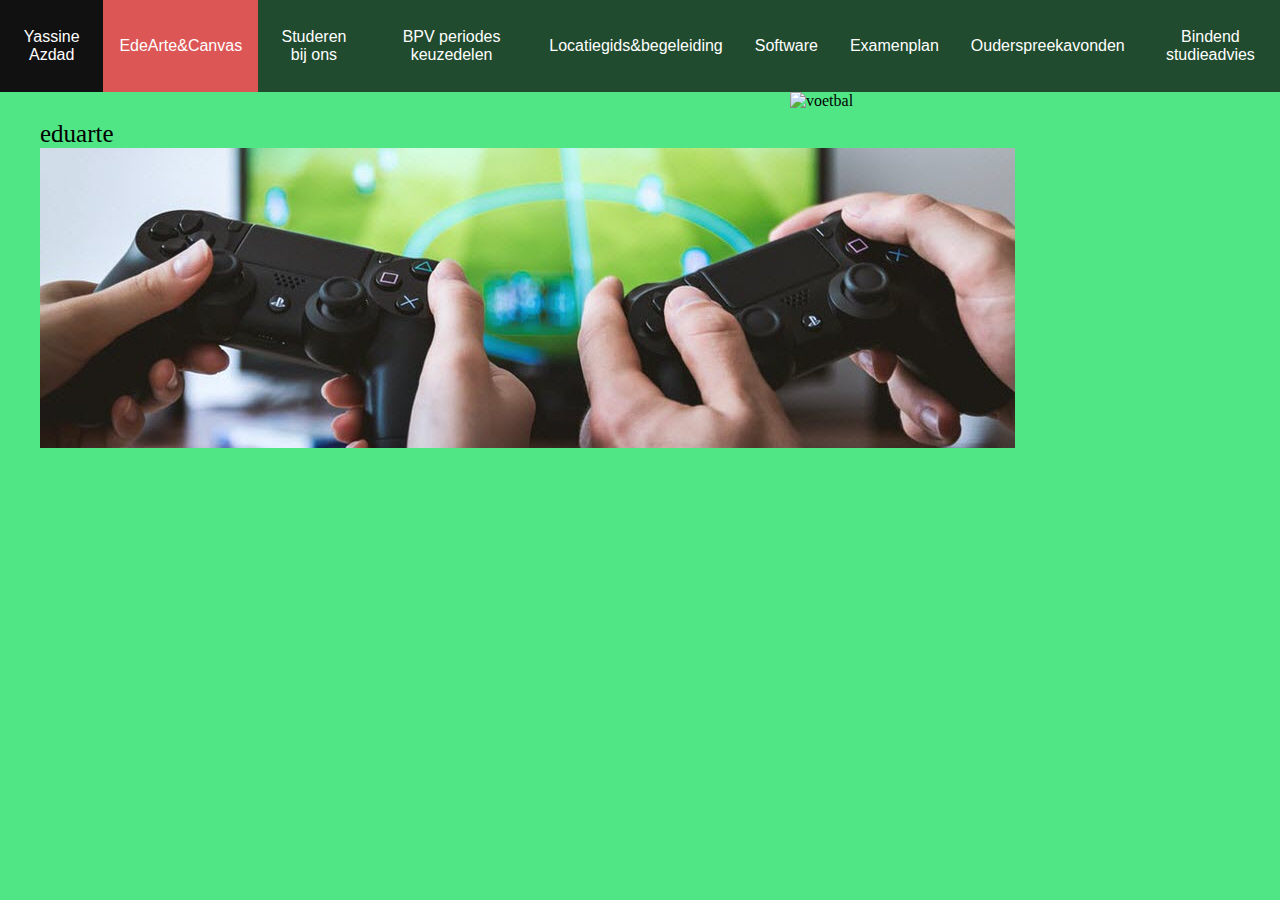
==== Eduarte.html @ 22106938 "first commit" ====
<!DOCTYPE html>
<html lang="en">
<head>
  <meta charset="UTF-8">
  <meta http-equiv="X-UA-Compatible" content="IE=edge">
  <meta name="viewport" content="width=device-width, initial-scale=1.0">
  <title>Eduarte</title>
  <link rel="stylesheet" href="css.css">
</head>
<nav id="main-nav">
  <ul>
  <li><a href="index.html">Yassine Azdad</a></li>
  <li><a class="active" href="#">EdeArte&Canvas</a></li>
  <li><a href="#">Studeren bij ons</a></li>
  <li><a href="#">BPV periodes keuzedelen</a></li>
  <li><a href="#">Locatiegids&begeleiding</a></li>
  <li><a href="#">Software</a></li>
  <li><a href="#">Examenplan</a></li>
  <li><a href="#">Ouderspreekavonden</a></li>
  <li><a href="#">Bindend studieadvies</a></li>
  </ul> 
</nav>
<ul>
<body>
  <img id="img1" src="./img/voetbal.avif" alt="voetbal">
 <p>eduarte
</p>
<img id="img2" src="./img/Gamen.jpg" alt="gamen">

  
</body>
</html>
---- css.css ----
*{
    margin: 0;
  }

  nav ul {
    list-style-type: none;
    margin: 0;
    padding: 0;
    overflow:hidden;
    background-color: #214b2f;
    display: flex;
  }
body{
  background-color: #51e685;
}

#main-nav a{
  
  color: white;
  display:block;
  height: 64px;
  font-family:'Lucida Sans', 'Lucida Sans Regular', 'Lucida Grande', 'Lucida Sans Unicode', Geneva, Verdana, sans-serif;
  display: flex;
  align-items: center;
  justify-content: center;
  text-decoration:none;
  transition: background 0.1s;
  }
  li a:hover:not(.active) {
    background-color: #111;
  }
  .active {
    background-color:rgb(220, 86, 86);
  }
nav li {
 float: left;
}

nav li a {
  display: block;
  color: white;
  text-align: center;
  padding: 14px 16px;
  text-decoration:none;
}
  
div li{
  float: right;
}

p{
  font-size: 25px;
  margin-top: 10px;
  
}
#img1{
  height: 300px;
  width: 700px;
  margin-left: 750px;
}
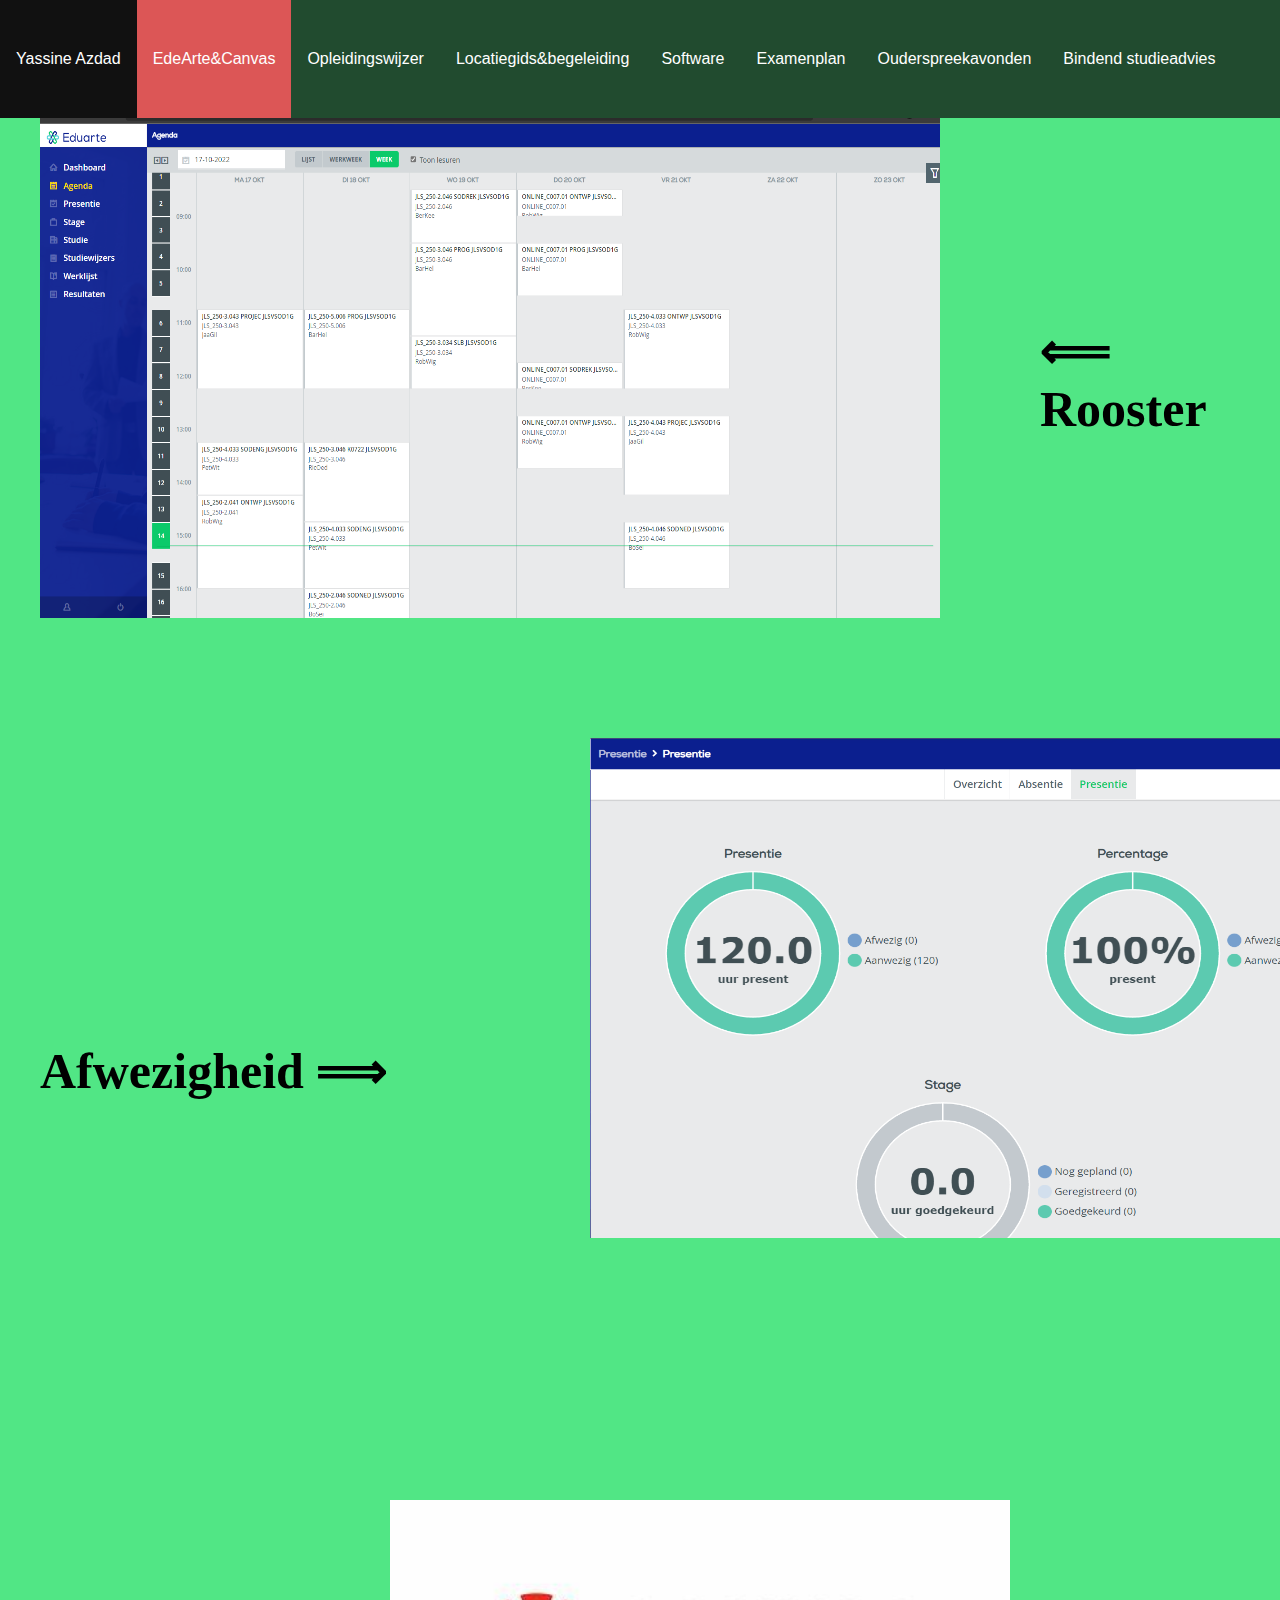
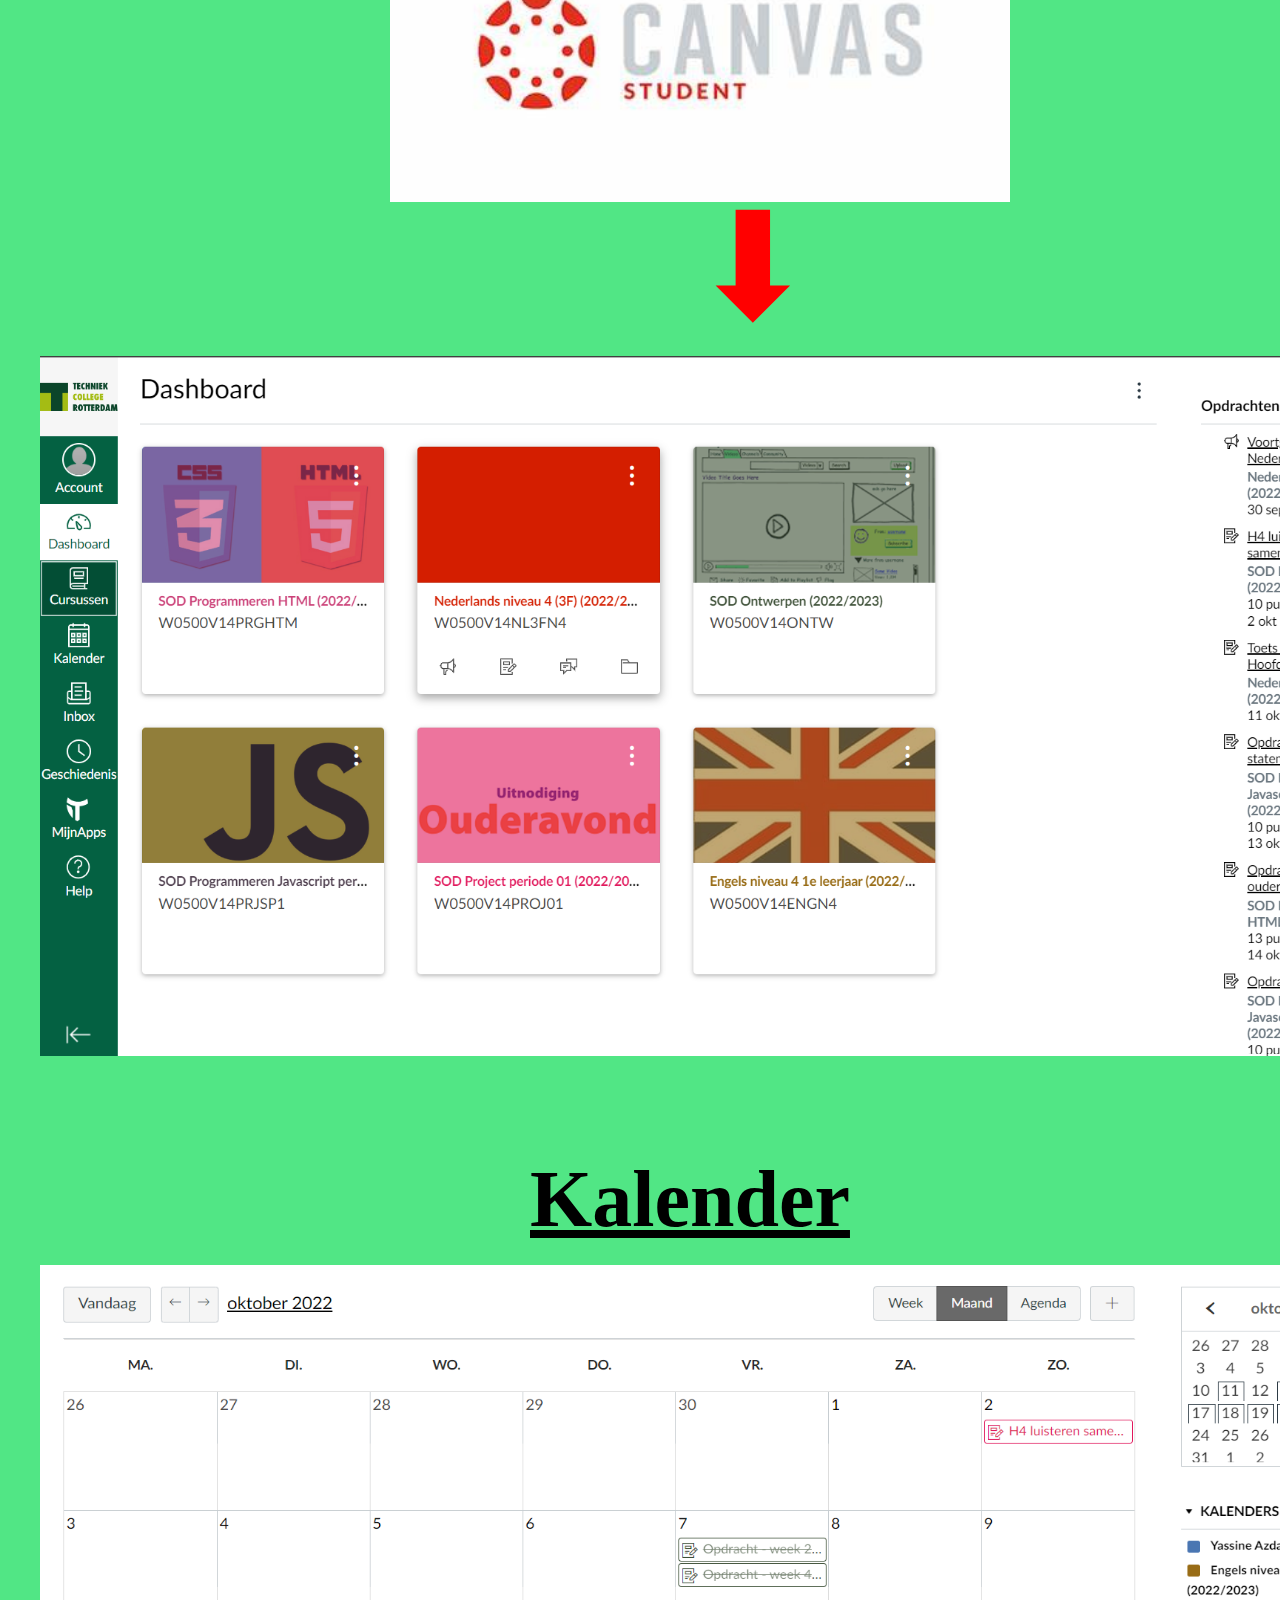
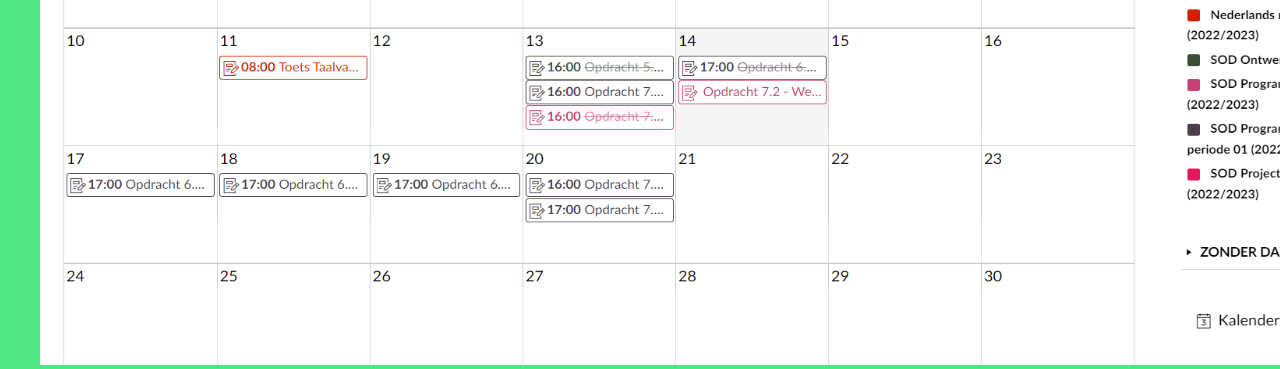
==== commit c14ec740: "project ouderavond" ====
--- a/Eduarte.html
+++ b/Eduarte.html
@@ -5,28 +5,41 @@
   <meta http-equiv="X-UA-Compatible" content="IE=edge">
   <meta name="viewport" content="width=device-width, initial-scale=1.0">
   <title>Eduarte</title>
+  <script src="script.js"></script>
+  <link rel="stylesheet" href="https://cdnjs.cloudflare.com/ajax/libs/font-awesome/4.7.0/css/font-awesome.min.css">
+  <link rel="website icon" type="png"
+   href="./img/tcr.png">
   <link rel="stylesheet" href="css.css">
 </head>
+<header>
 <nav id="main-nav">
   <ul>
   <li><a href="index.html">Yassine Azdad</a></li>
   <li><a class="active" href="#">EdeArte&Canvas</a></li>
-  <li><a href="#">Studeren bij ons</a></li>
-  <li><a href="#">BPV periodes keuzedelen</a></li>
-  <li><a href="#">Locatiegids&begeleiding</a></li>
-  <li><a href="#">Software</a></li>
+  <li><a href="opleidingswijzer.html">Opleidingswijzer</a></li>
+  <li><a href="locatie.html">Locatiegids&begeleiding</a></li>
+  <li><a href="software.html">Software</a></li>
   <li><a href="#">Examenplan</a></li>
   <li><a href="#">Ouderspreekavonden</a></li>
   <li><a href="#">Bindend studieadvies</a></li>
   </ul> 
 </nav>
+</header>
 <ul>
+
 <body>
-  <img id="img1" src="./img/voetbal.avif" alt="voetbal">
- <p>eduarte
-</p>
-<img id="img2" src="./img/Gamen.jpg" alt="gamen">
 
-  
+<img id="rooster" src="./img/rooster.png" alt="rooster"> <p class="p1">⟸ Rooster</p>
+
+<img id="afwezigheid" src="./img/afwezigheid.png" alt="afwezigheid">
+<p class="p2">Afwezigheid ⟹</p>
+
+<img id="canvaslogo" src="./img/canvas img.png" alt="canvas">
+
+<img id="canvas" src="./img/canvas.png" alt="canvas"> <p id="p3">⬇</p>
+
+<p id="p4">Kalender</p>
+<img id="kalender" src="./img/canvas.png2.png" alt="kalender">
+
 </body>
 </html>--- a/css.css
+++ b/css.css
@@ -10,25 +10,36 @@
     background-color: #214b2f;
     display: flex;
   }
+  
 body{
   background-color: #51e685;
 }
 
-#main-nav a{
-  
+header{
+position: sticky;
+top: 0px;
+}
+
+main{
+  height: 90vh;
+}
+#main-nav a{ 
+
   color: white;
   display:block;
-  height: 64px;
+  height: 10vh;
   font-family:'Lucida Sans', 'Lucida Sans Regular', 'Lucida Grande', 'Lucida Sans Unicode', Geneva, Verdana, sans-serif;
   display: flex;
   align-items: center;
   justify-content: center;
   text-decoration:none;
-  transition: background 0.1s;
+  transition: background 0.1s;  
+
   }
   li a:hover:not(.active) {
     background-color: #111;
   }
+  
   .active {
     background-color:rgb(220, 86, 86);
   }
@@ -53,8 +64,141 @@
   margin-top: 10px;
   
 }
-#img1{
+#voetbal{
   height: 300px;
   width: 700px;
   margin-left: 750px;
+  margin-top:50px;
+}
+
+
+#rooster{
+  height: 500px;
+  width: 900px;
+}
+
+#afwezigheid{
+  height: 500px;
+  width: 900px;
+  margin-left: 550px;
+  margin-top: 300px;
+  
+}
+.p1{
+  color: black;
+  font-size: 50px;
+  font-weight: bold;
+  margin-left: 1000px;
+ margin-top:-300px;
+}
+
+.p2{
+  color: black;
+  font-size: 50px;
+  font-weight: bold;
+  margin-top: -200px;
+}
+
+#canvas{
+height: 700px;
+width: 1400px;
+  margin-top: 150px;
+}
+
+#canvaslogo{
+  margin-top: 400px;
+  margin-left: 350px;
+  width: 50%;
+}
+#p3{
+  color: red;
+  font-size: 150px;
+  margin-top: -880px;
+  margin-left: 650px;
+}
+
+#kalender{
+  height: 700px;
+  width: 1400px;
+  margin-top: 20px;
+}
+
+#p4{
+  font-size: 80px;
+  font-weight: bolder;
+  margin-top: 800px;
+  margin-left: 490px;
+  text-decoration: underline;
+}
+
+#office{
+  margin-top:50px;
+}
+
+#vs{
+  margin-left: 50px;
+  margin-bottom:50px ;
+}
+
+#teams{
+  height: 350px;
+  margin-left: 50px;
+}
+
+#github{
+  margin-top: 300px;
+}
+
+#p8{
+font-size: 40px;
+font-weight: bold;
+text-align: center;
+}
+
+#p9{
+  text-align: center;
+}
+
+#jan{
+  margin-top: 50px;
+}
+
+#p10{
+font-size: 70px;
+font-weight: bold;
+color: white;
+text-align: center;
+text-decoration:underline;
+}
+
+#p11{
+  font-size: 50px;
+  font-weight: bold;
+  color: white;
+}
+
+#druten{
+  margin-left: 900px;
+  margin-top:-300px;
+}
+
+#p13{
+  margin-left: 900px;
+  font-size: 50px;
+  font-weight: bold;
+  color: white;
+}
+
+#p14{
+  margin-left: 900px;
+}
+
+#langeweg{
+  margin-top: -100px;
+}
+
+#p15{
+  font-size: 50px;
+  font-weight: bold;
+  color: white;
 }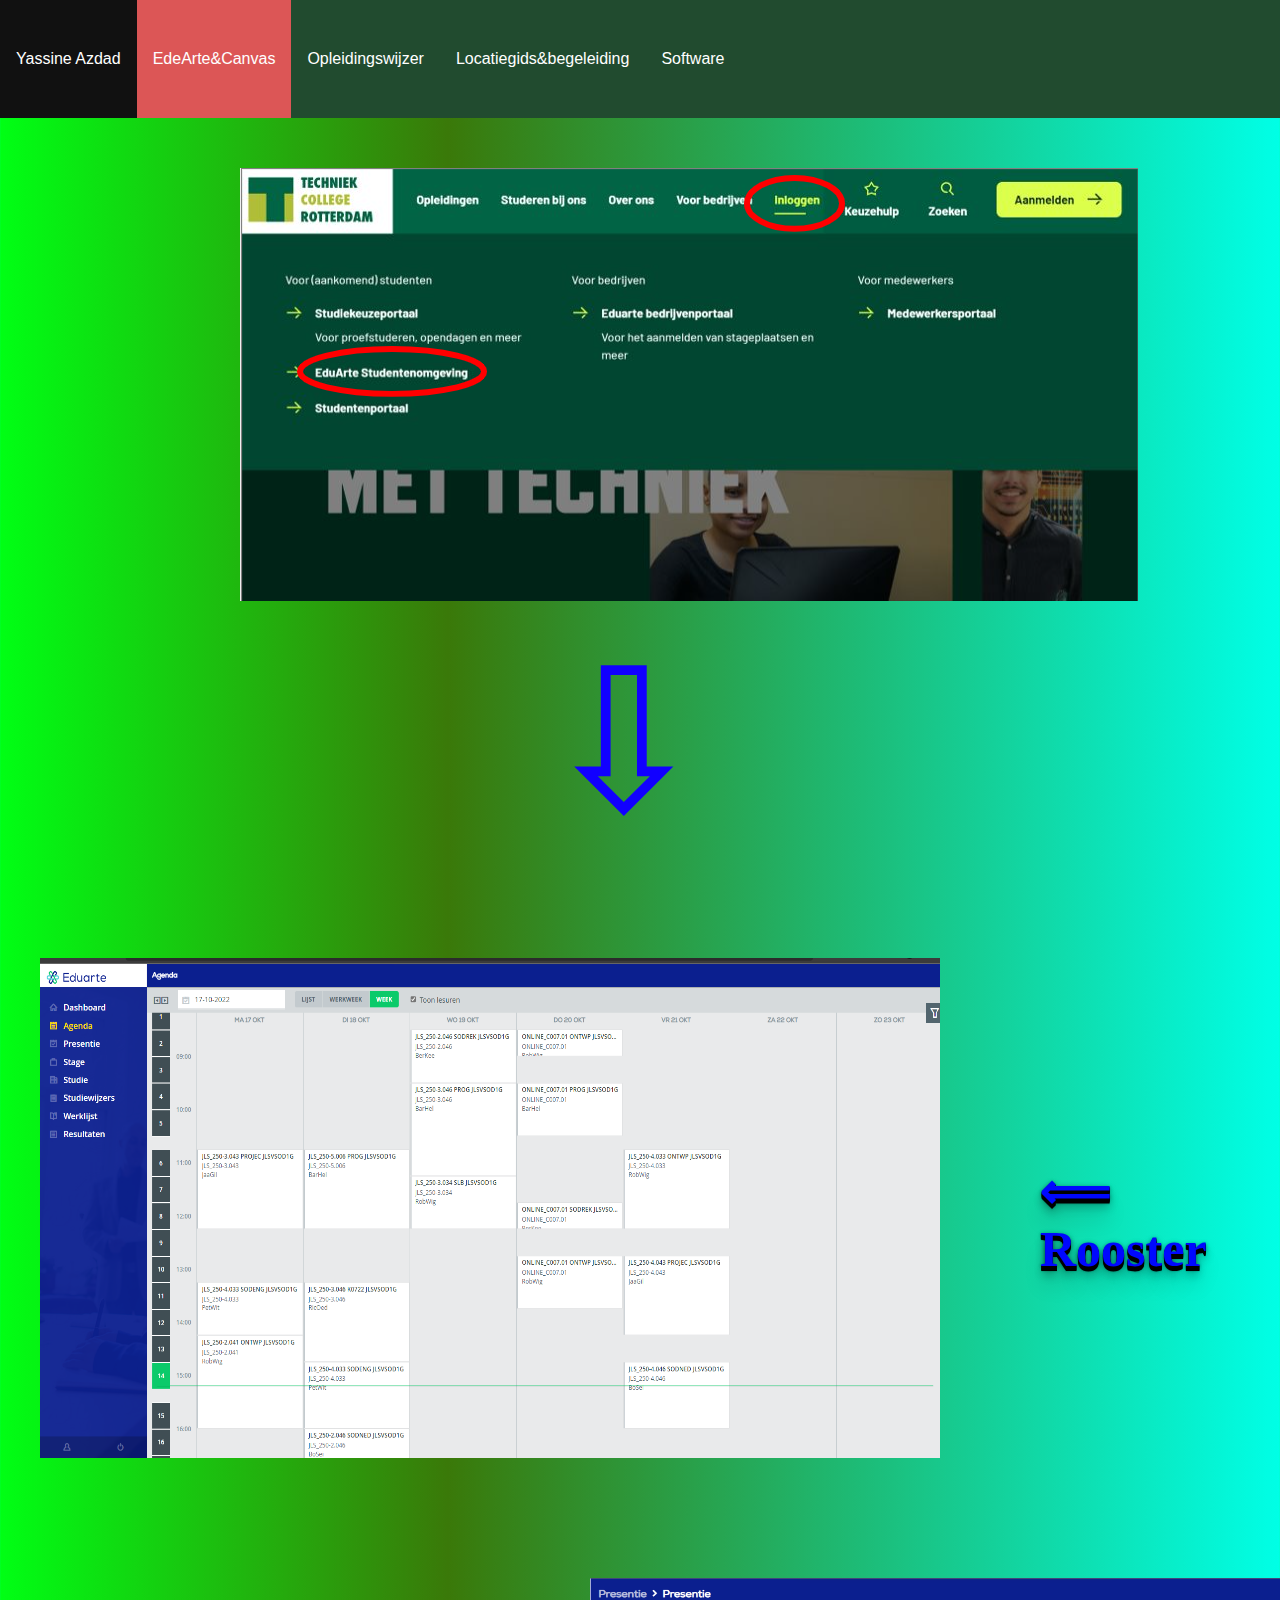
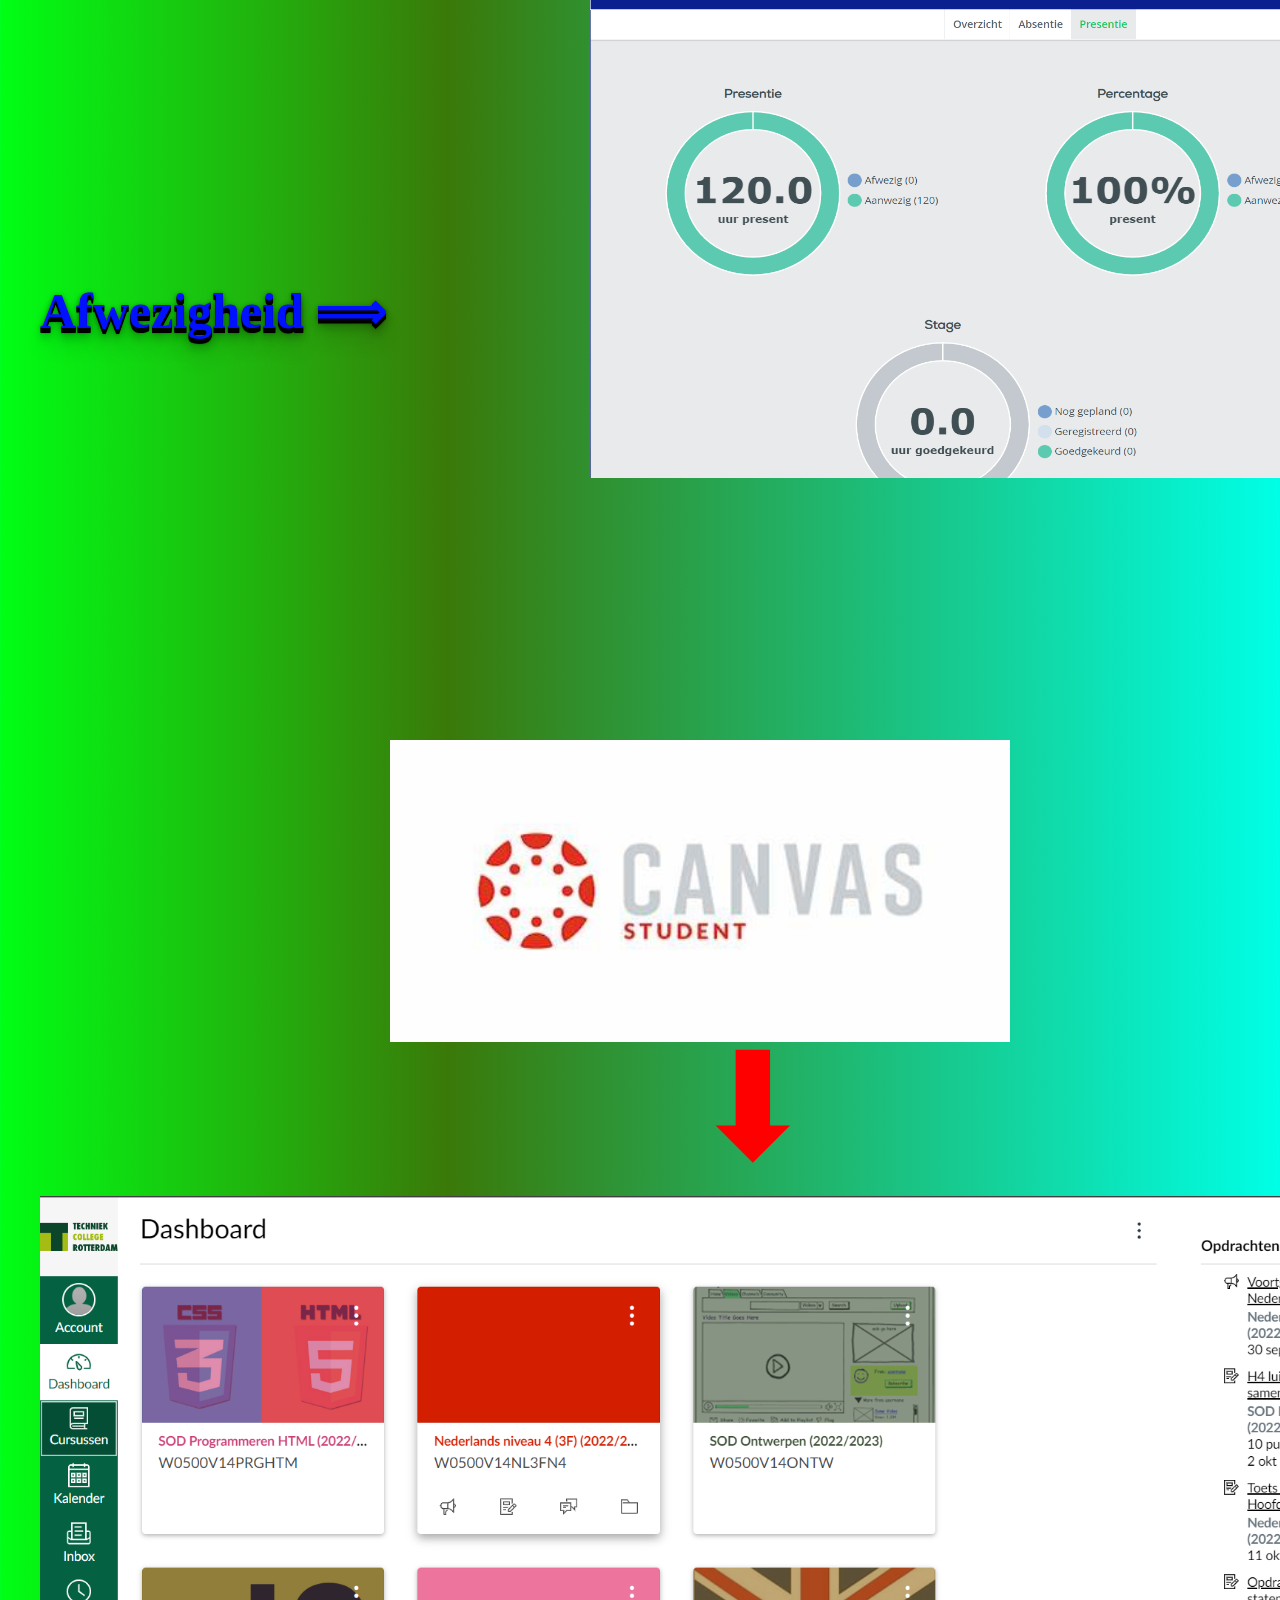
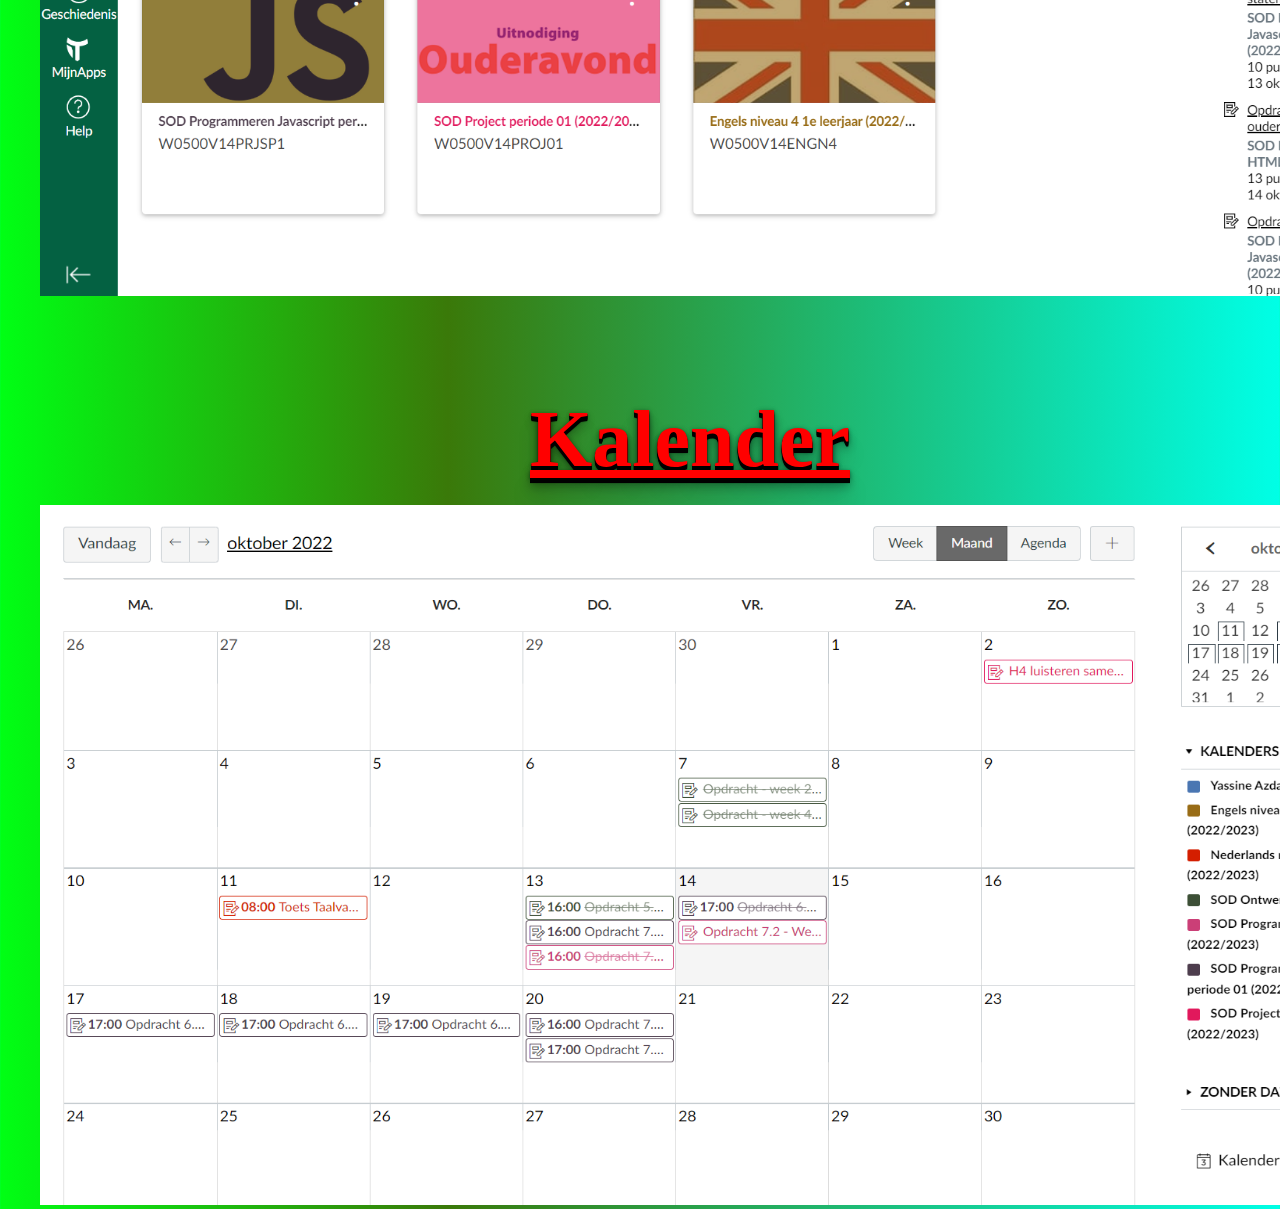
==== commit 32eaf4a7: "project ouderavond" ====
--- a/Eduarte.html
+++ b/Eduarte.html
@@ -19,9 +19,7 @@
   <li><a href="opleidingswijzer.html">Opleidingswijzer</a></li>
   <li><a href="locatie.html">Locatiegids&begeleiding</a></li>
   <li><a href="software.html">Software</a></li>
-  <li><a href="#">Examenplan</a></li>
-  <li><a href="#">Ouderspreekavonden</a></li>
-  <li><a href="#">Bindend studieadvies</a></li>
+ 
   </ul> 
 </nav>
 </header>
@@ -29,10 +27,14 @@
 
 <body>
 
+<img id="tcr" src="./img/tcr.jpeg.png" alt="tcr">
+<p id="p21">⇩</p>
+
 <img id="rooster" src="./img/rooster.png" alt="rooster"> <p class="p1">⟸ Rooster</p>
 
 <img id="afwezigheid" src="./img/afwezigheid.png" alt="afwezigheid">
 <p class="p2">Afwezigheid ⟹</p>
+
 
 <img id="canvaslogo" src="./img/canvas img.png" alt="canvas">
 
--- a/css.css
+++ b/css.css
@@ -1,6 +1,7 @@
   *{
     margin: 0;
   }
+
 
   nav ul {
     list-style-type: none;
@@ -12,7 +13,8 @@
   }
   
 body{
-  background-color: #51e685;
+  background: rgb(0,255,20);
+  background: linear-gradient(90deg, rgba(0,255,20,1) 0%, rgba(58,121,9,1) 35%, rgba(0,255,230,1) 100%);
 }
 
 header{
@@ -59,11 +61,35 @@
   float: right;
 }
 
+h1{
+  text-align: center;
+  font-size: 80px;
+  font-weight: bold;
+  color: white;
+
+  text-shadow: 0 1px 0 #ccc,
+               0 2px 0 #c9c9c9,
+               0 3px 0 #bbb,
+               0 4px 0 #b9b9b9,
+               0 5px 0 #aaa,
+               0 6px 1px rgba(0,0,0,.1),
+               0 0 5px rgba(0,0,0,.1),
+               0 1px 3px rgba(0,0,0,.3),
+               0 3px 5px rgba(0,0,0,.2),
+               0 5px 10px rgba(0,0,0,.25),
+               0 10px 10px rgba(0,0,0,.2),
+               0 20px 20px rgba(0,0,0,.15);
+}
+
 p{
   font-size: 25px;
-  margin-top: 10px;
-  
-}
+  margin-top: 20px;
+}
+
+#gamen{
+margin-top:50px ;
+}
+
 #voetbal{
   height: 300px;
   width: 700px;
@@ -71,10 +97,23 @@
   margin-top:50px;
 }
 
+#tcr{
+  margin-left: 200px;
+  margin-top: 50px;
+
+}
+
+#p21{
+  font-size: 200px;
+  margin-left: 500px;
+  color:rgb(17, 0, 255) ;
+}
 
 #rooster{
   height: 500px;
   width: 900px;
+  margin-top: 100px;
+  
 }
 
 #afwezigheid{
@@ -85,18 +124,45 @@
   
 }
 .p1{
-  color: black;
+  color: rgb(0, 8, 255);
   font-size: 50px;
   font-weight: bold;
   margin-left: 1000px;
  margin-top:-300px;
+
+ text-shadow: 0 1px 0 rgb(0, 0, 0),
+              0 2px 0 #000000,
+              0 3px 0 rgb(0, 0, 0),
+              0 4px 0 #000000,
+              0 5px 0 rgb(0, 0, 0),
+              0 6px 1px rgba(0,0,0,.1),
+              0 0 5px rgba(0,0,0,.1),
+              0 1px 3px rgba(0,0,0,.3),
+              0 3px 5px rgba(0,0,0,.2),
+              0 5px 10px rgba(0,0,0,.25),
+              0 10px 10px rgba(0,0,0,.2),
+              0 20px 20px rgba(0,0,0,.15);
+
 }
 
 .p2{
-  color: black;
+  color: rgb(0, 17, 255);
   font-size: 50px;
   font-weight: bold;
   margin-top: -200px;
+
+  text-shadow: 0 1px 0 rgb(0, 0, 0),
+  0 2px 0 #000000,
+  0 3px 0 rgb(0, 0, 0),
+  0 4px 0 #000000,
+  0 5px 0 rgb(0, 0, 0),
+  0 6px 1px rgba(0,0,0,.1),
+  0 0 5px rgba(0,0,0,.1),
+  0 1px 3px rgba(0,0,0,.3),
+  0 3px 5px rgba(0,0,0,.2),
+  0 5px 10px rgba(0,0,0,.25),
+  0 10px 10px rgba(0,0,0,.2),
+  0 20px 20px rgba(0,0,0,.15);
 }
 
 #canvas{
@@ -111,7 +177,7 @@
   width: 50%;
 }
 #p3{
-  color: red;
+  color: rgb(255, 0, 0);
   font-size: 150px;
   margin-top: -880px;
   margin-left: 650px;
@@ -129,30 +195,147 @@
   margin-top: 800px;
   margin-left: 490px;
   text-decoration: underline;
+  color: red;
+  
+  text-shadow: 0 1px 0 rgb(0, 0, 0),
+              0 2px 0 #000000,
+              0 3px 0 rgb(0, 0, 0),
+              0 4px 0 #000000,
+              0 5px 0 rgb(0, 0, 0),
+              0 6px 1px rgba(0,0,0,.1),
+              0 0 5px rgba(0,0,0,.1),
+              0 1px 3px rgba(0,0,0,.3),
+              0 3px 5px rgba(0,0,0,.2),
+              0 5px 10px rgba(0,0,0,.25),
+              0 10px 10px rgba(0,0,0,.2),
+              0 20px 20px rgba(0,0,0,.15);
 }
 
 #office{
-  margin-top:50px;
+  margin-top:80px;
+  z-index: 1px;
+}
+
+#p22{
+  margin-top: -420px;
+  font-size: 50px;
+  font-weight: bold;
+  color: orange;
+
+  text-shadow: 0 1px 0 #ccc,
+               0 2px 0 #c9c9c9,
+               0 3px 0 #bbb,
+               0 4px 0 #b9b9b9,
+               0 5px 0 #aaa,
+               0 6px 1px rgba(0,0,0,.1),
+               0 0 5px rgba(0,0,0,.1),
+               0 1px 3px rgba(0,0,0,.3),
+               0 3px 5px rgba(0,0,0,.2),
+               0 5px 10px rgba(0,0,0,.25),
+               0 10px 10px rgba(0,0,0,.2),
+               0 20px 20px rgba(0,0,0,.15);
 }
 
 #vs{
-  margin-left: 50px;
-  margin-bottom:50px ;
+  margin-left: 900px;
+  margin-top:100px ;
+  z-index: 1px;
+}
+
+#p23{
+  margin-left: 900px; 
+  margin-top: -330px;
+  font-size: 50px;
+  font-weight: bold;
+  color: lightseagreen;
+
+  text-shadow: 0 1px 0 #ccc,
+               0 2px 0 #c9c9c9,
+               0 3px 0 #bbb,
+               0 4px 0 #b9b9b9,
+               0 5px 0 #aaa,
+               0 6px 1px rgba(0,0,0,.1),
+               0 0 5px rgba(0,0,0,.1),
+               0 1px 3px rgba(0,0,0,.3),
+               0 3px 5px rgba(0,0,0,.2),
+               0 5px 10px rgba(0,0,0,.25),
+               0 10px 10px rgba(0,0,0,.2),
+               0 20px 20px rgba(0,0,0,.15);
 }
 
 #teams{
   height: 350px;
-  margin-left: 50px;
+  margin-left: 40px;
+  margin-top: 400px;
+ z-index: 1px;
+}
+
+#p24{
+  margin-left: 35px;
+  margin-top: -420px;
+  font-size: 50px;
+  font-weight: bold;
+  color: blue;
+
+  text-shadow: 0 1px 0 #ccc,
+               0 2px 0 #c9c9c9,
+               0 3px 0 #bbb,
+               0 4px 0 #b9b9b9,
+               0 5px 0 #aaa,
+               0 6px 1px rgba(0,0,0,.1),
+               0 0 5px rgba(0,0,0,.1),
+               0 1px 3px rgba(0,0,0,.3),
+               0 3px 5px rgba(0,0,0,.2),
+               0 5px 10px rgba(0,0,0,.25),
+               0 10px 10px rgba(0,0,0,.2),
+               0 20px 20px rgba(0,0,0,.15);
 }
 
 #github{
-  margin-top: 300px;
+  margin-top: 100px;
+  margin-left: 900px;
+  z-index: 1px;
+}
+
+#p25{
+  margin-left: 900px;
+  margin-top:-290px;
+  font-size: 50px;
+  font-weight: bold;
+  color: rgb(0, 0, 0);
+
+  text-shadow: 0 1px 0 #ccc,
+               0 2px 0 #c9c9c9,
+               0 3px 0 #bbb,
+               0 4px 0 #b9b9b9,
+               0 5px 0 #aaa,
+               0 6px 1px rgba(0,0,0,.1),
+               0 0 5px rgba(0,0,0,.1),
+               0 1px 3px rgba(0,0,0,.3),
+               0 3px 5px rgba(0,0,0,.2),
+               0 5px 10px rgba(0,0,0,.25),
+               0 10px 10px rgba(0,0,0,.2),
+               0 20px 20px rgba(0,0,0,.15);
 }
 
 #p8{
 font-size: 40px;
 font-weight: bold;
 text-align: center;
+color: #ffffff;
+
+text-shadow: 0 1px 0 #ccc,
+               0 2px 0 #c9c9c9,
+               0 3px 0 #bbb,
+               0 4px 0 #b9b9b9,
+               0 5px 0 #aaa,
+               0 6px 1px rgba(0,0,0,.1),
+               0 0 5px rgba(0,0,0,.1),
+               0 1px 3px rgba(0,0,0,.3),
+               0 3px 5px rgba(0,0,0,.2),
+               0 5px 10px rgba(0,0,0,.25),
+               0 10px 10px rgba(0,0,0,.2),
+               0 20px 20px rgba(0,0,0,.15);
 }
 
 #p9{
@@ -168,13 +351,38 @@
 font-weight: bold;
 color: white;
 text-align: center;
-text-decoration:underline;
+
+text-shadow: 0 1px 0 #ccc,
+               0 2px 0 #c9c9c9,
+               0 3px 0 #bbb,
+               0 4px 0 #b9b9b9,
+               0 5px 0 #aaa,
+               0 6px 1px rgba(0,0,0,.1),
+               0 0 5px rgba(0,0,0,.1),
+               0 1px 3px rgba(0,0,0,.3),
+               0 3px 5px rgba(0,0,0,.2),
+               0 5px 10px rgba(0,0,0,.25),
+               0 10px 10px rgba(0,0,0,.2),
+               0 20px 20px rgba(0,0,0,.15);
 }
 
 #p11{
   font-size: 50px;
   font-weight: bold;
   color: white;
+
+  text-shadow: 0 1px 0 #ccc,
+               0 2px 0 #c9c9c9,
+               0 3px 0 #bbb,
+               0 4px 0 #b9b9b9,
+               0 5px 0 #aaa,
+               0 6px 1px rgba(0,0,0,.1),
+               0 0 5px rgba(0,0,0,.1),
+               0 1px 3px rgba(0,0,0,.3),
+               0 3px 5px rgba(0,0,0,.2),
+               0 5px 10px rgba(0,0,0,.25),
+               0 10px 10px rgba(0,0,0,.2),
+               0 20px 20px rgba(0,0,0,.15);
 }
 
 #druten{
@@ -187,6 +395,20 @@
   font-size: 50px;
   font-weight: bold;
   color: white;
+
+  text-shadow: 0 1px 0 #ccc,
+               0 2px 0 #c9c9c9,
+               0 3px 0 #bbb,
+               0 4px 0 #b9b9b9,
+               0 5px 0 #aaa,
+               0 6px 1px rgba(0,0,0,.1),
+               0 0 5px rgba(0,0,0,.1),
+               0 1px 3px rgba(0,0,0,.3),
+               0 3px 5px rgba(0,0,0,.2),
+               0 5px 10px rgba(0,0,0,.25),
+               0 10px 10px rgba(0,0,0,.2),
+               0 20px 20px rgba(0,0,0,.15);
+
 }
 
 #p14{
@@ -201,4 +423,67 @@
   font-size: 50px;
   font-weight: bold;
   color: white;
+
+  text-shadow: 0 1px 0 #ccc,
+               0 2px 0 #c9c9c9,
+               0 3px 0 #bbb,
+               0 4px 0 #b9b9b9,
+               0 5px 0 #aaa,
+               0 6px 1px rgba(0,0,0,.1),
+               0 0 5px rgba(0,0,0,.1),
+               0 1px 3px rgba(0,0,0,.3),
+               0 3px 5px rgba(0,0,0,.2),
+               0 5px 10px rgba(0,0,0,.25),
+               0 10px 10px rgba(0,0,0,.2),
+               0 20px 20px rgba(0,0,0,.15);
+
+}
+
+#parallelweg{
+  margin-left:900px ;
+}
+
+#p17{
+  margin-left: 900px;
+  font-size: 50px;
+  font-weight: bold;
+  color: white;
+
+  text-shadow: 0 1px 0 #ccc,
+               0 2px 0 #c9c9c9,
+               0 3px 0 #bbb,
+               0 4px 0 #b9b9b9,
+               0 5px 0 #aaa,
+               0 6px 1px rgba(0,0,0,.1),
+               0 0 5px rgba(0,0,0,.1),
+               0 1px 3px rgba(0,0,0,.3),
+               0 3px 5px rgba(0,0,0,.2),
+               0 5px 10px rgba(0,0,0,.25),
+               0 10px 10px rgba(0,0,0,.2),
+               0 20px 20px rgba(0,0,0,.15);
+
+}
+
+#p18{
+  margin-left: 900px;
+}
+
+#p19{
+    font-size: 50px;
+  font-weight: bold;
+  color: white;
+
+  text-shadow: 0 1px 0 #ccc,
+               0 2px 0 #c9c9c9,
+               0 3px 0 #bbb,
+               0 4px 0 #b9b9b9,
+               0 5px 0 #aaa,
+               0 6px 1px rgba(0,0,0,.1),
+               0 0 5px rgba(0,0,0,.1),
+               0 1px 3px rgba(0,0,0,.3),
+               0 3px 5px rgba(0,0,0,.2),
+               0 5px 10px rgba(0,0,0,.25),
+               0 10px 10px rgba(0,0,0,.2),
+               0 20px 20px rgba(0,0,0,.15);
+
 }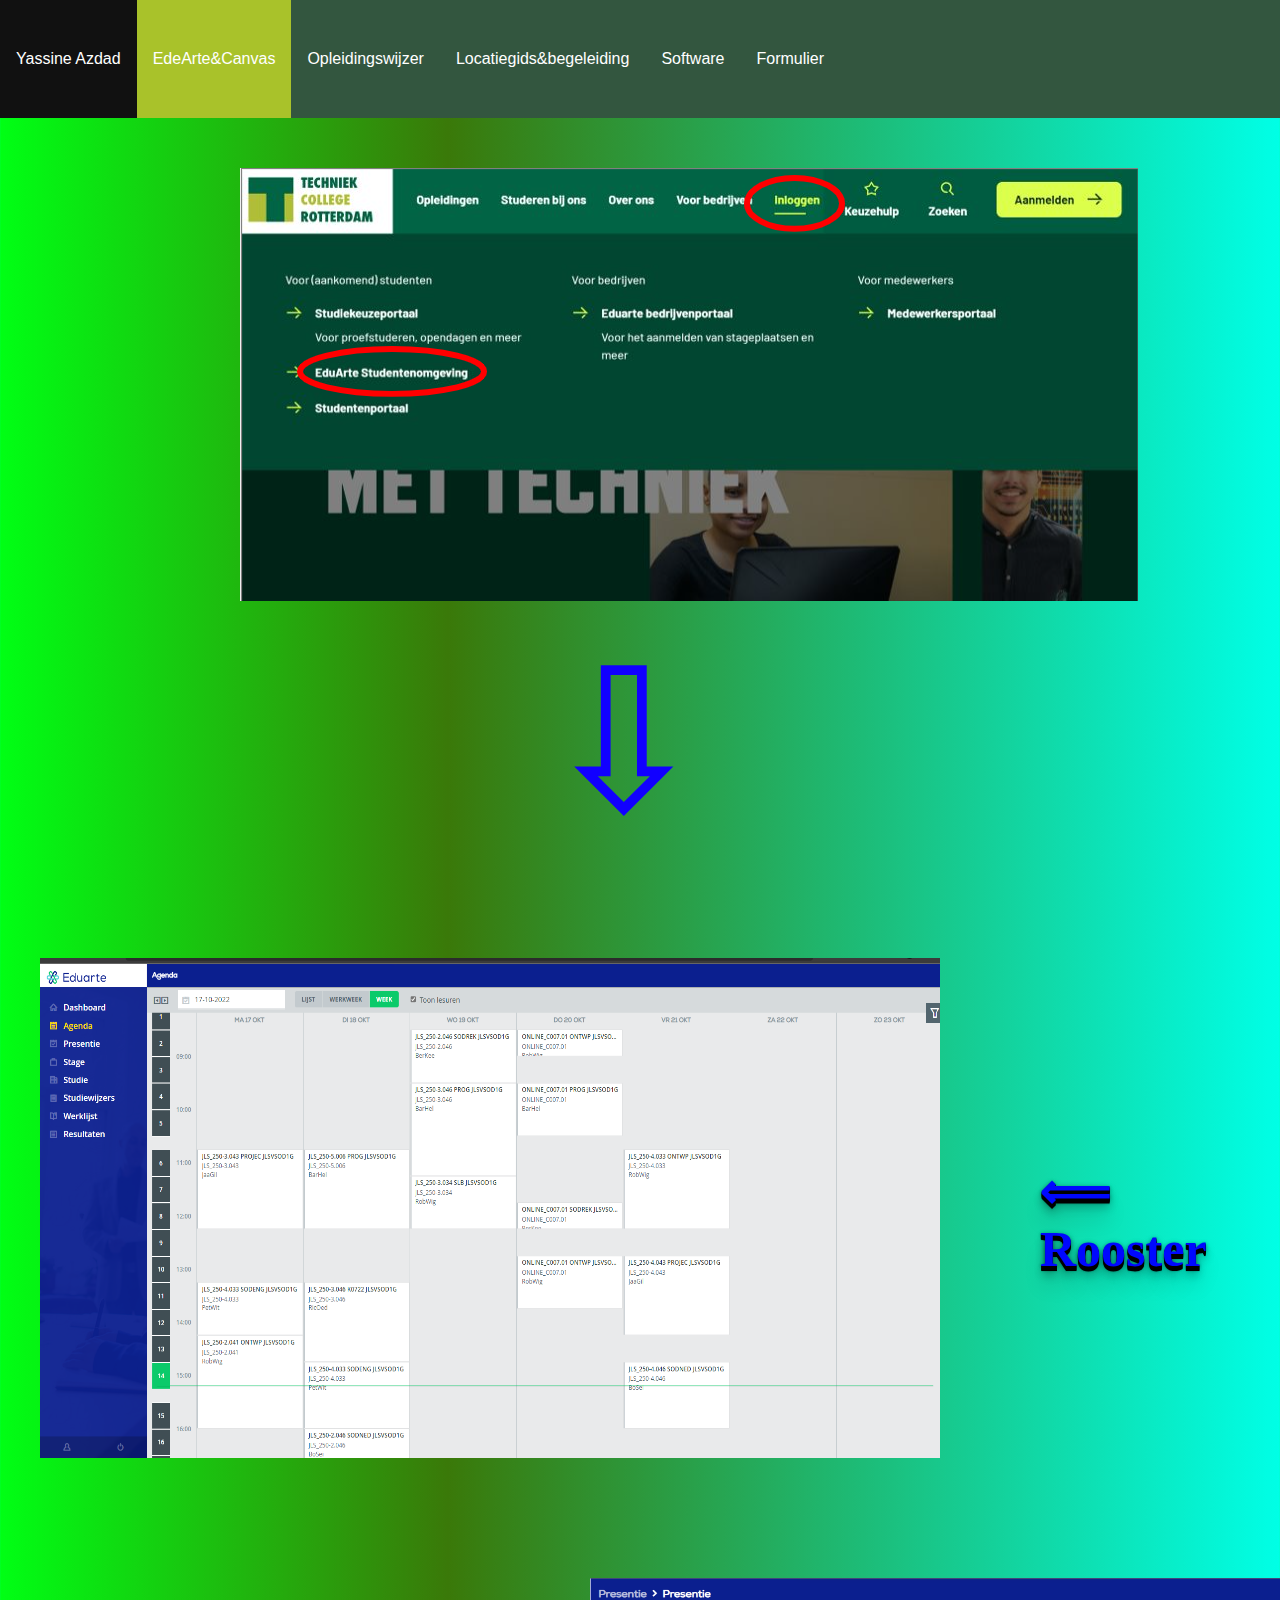
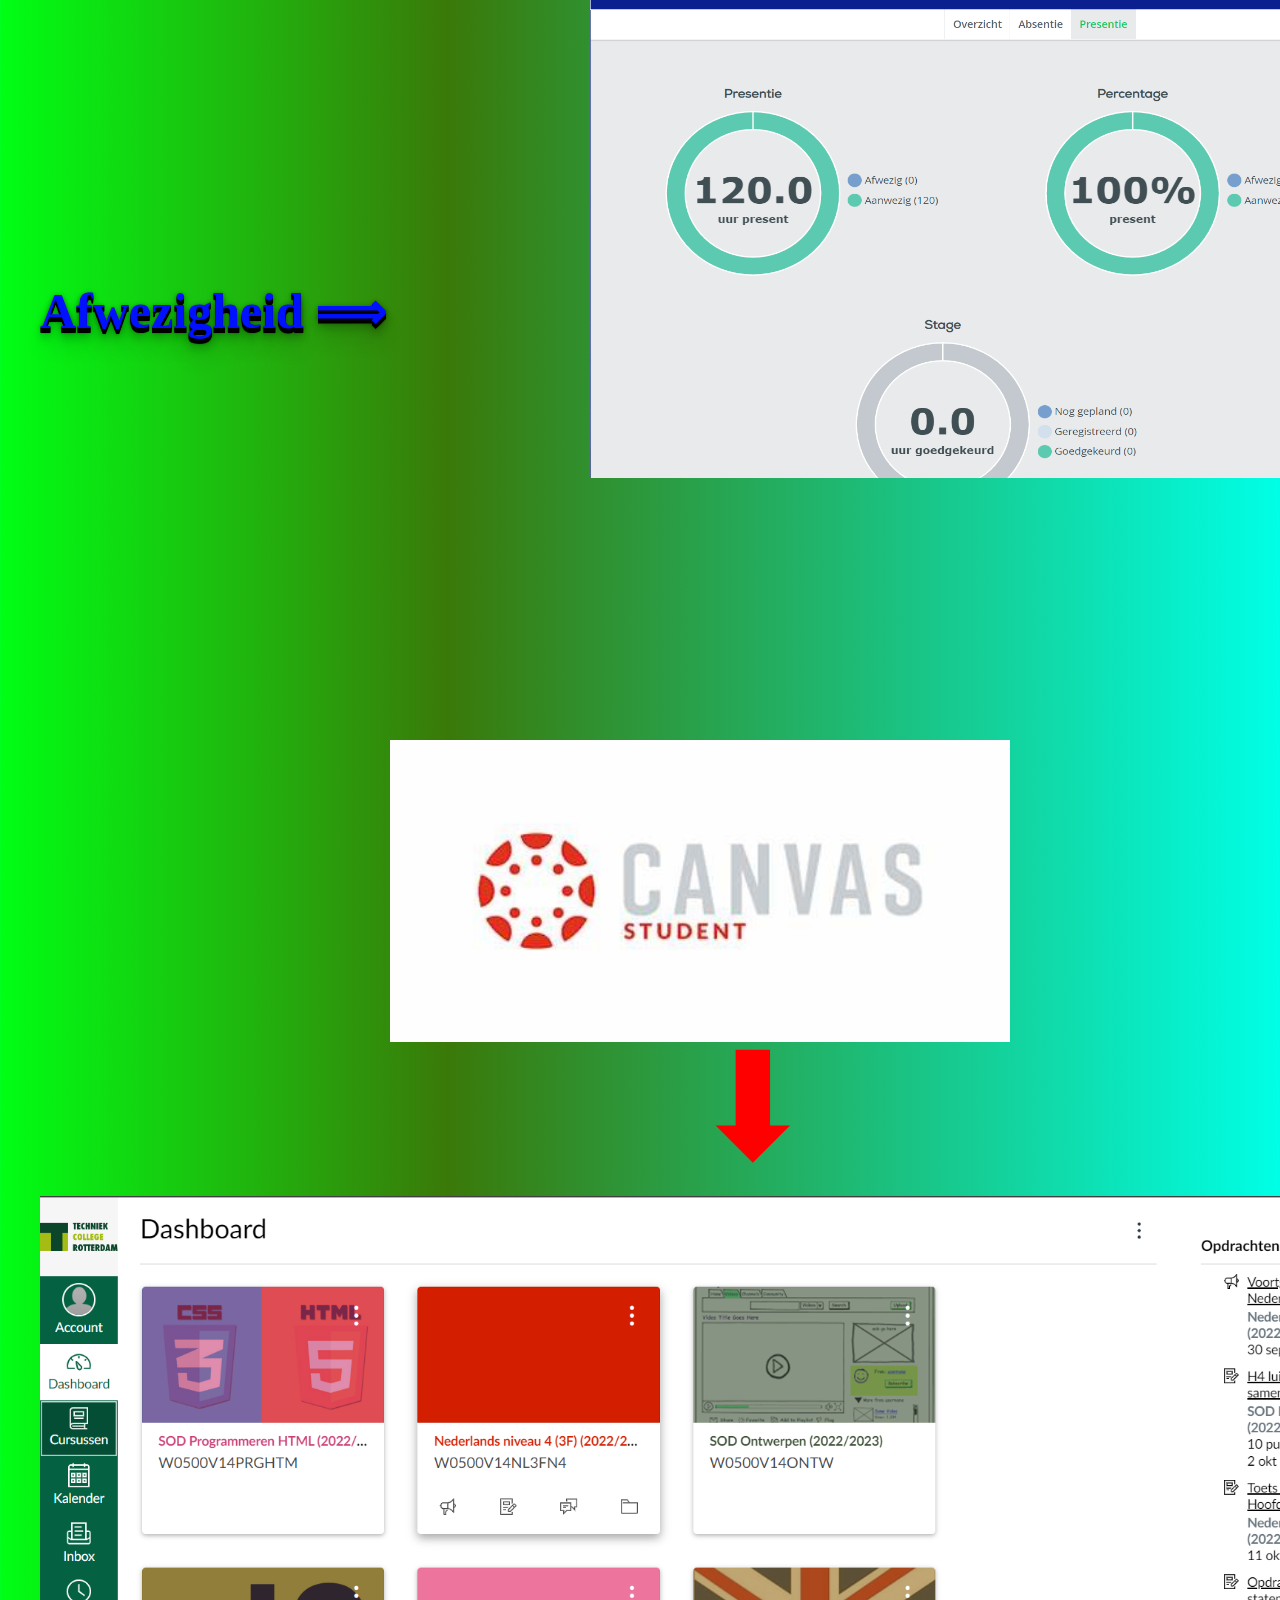
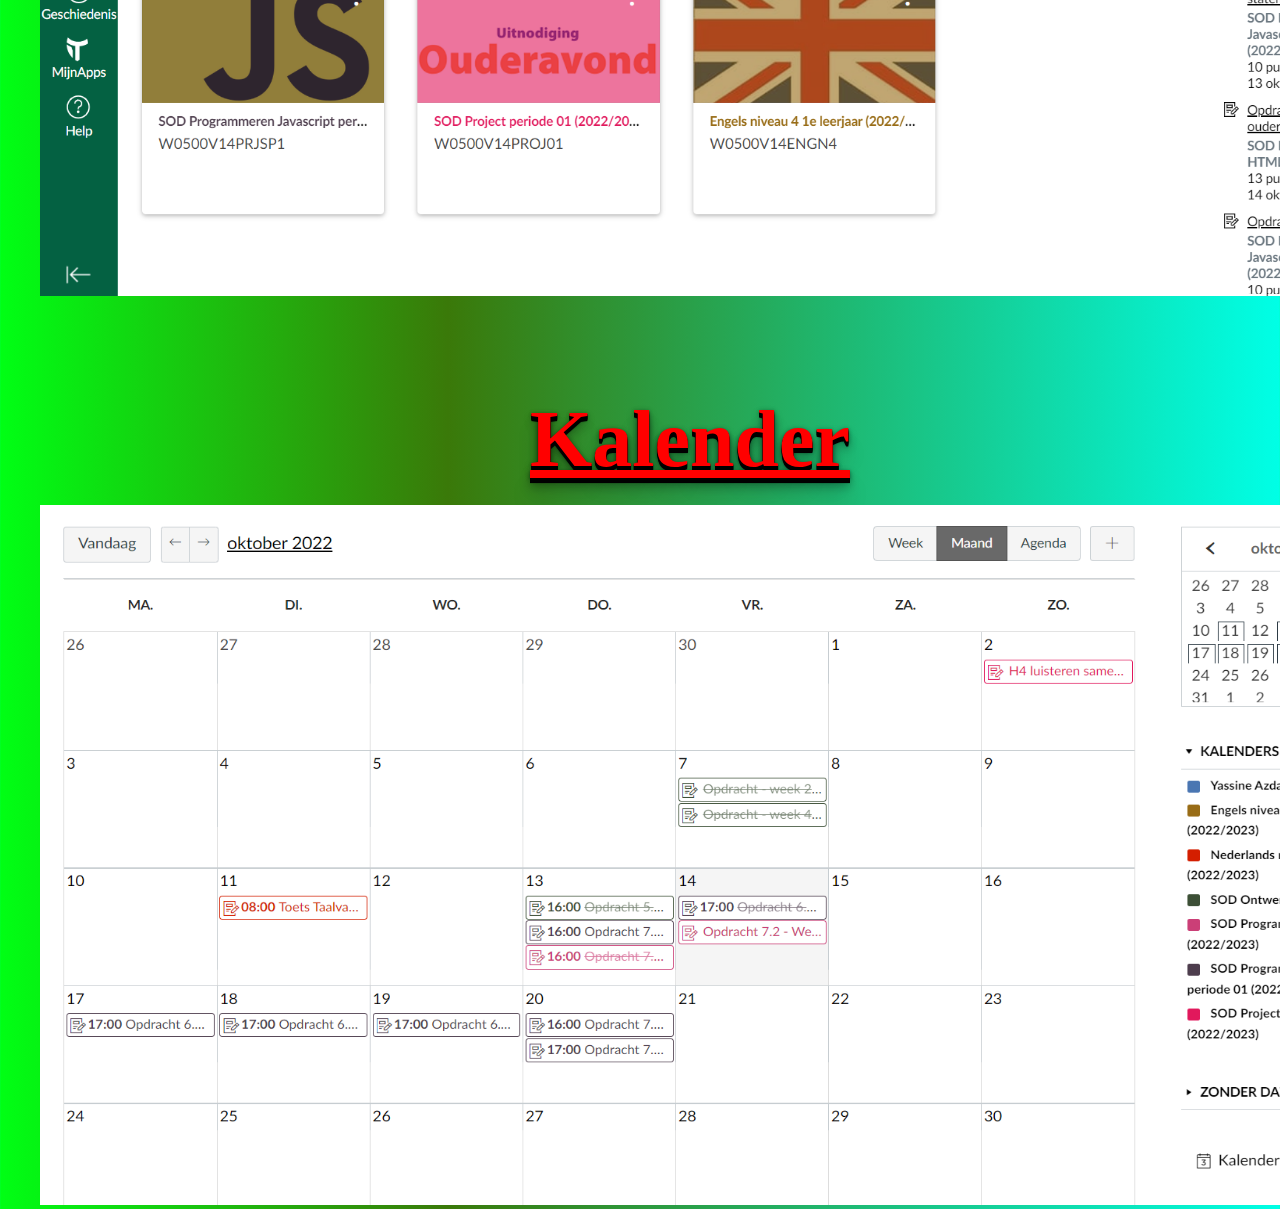
==== commit d28d6334: "Ouderavond project" ====
--- a/Eduarte.html
+++ b/Eduarte.html
@@ -19,7 +19,7 @@
   <li><a href="opleidingswijzer.html">Opleidingswijzer</a></li>
   <li><a href="locatie.html">Locatiegids&begeleiding</a></li>
   <li><a href="software.html">Software</a></li>
- 
+  <li><a href="formulier.html">Formulier</a></li>
   </ul> 
 </nav>
 </header>
--- a/css.css
+++ b/css.css
@@ -8,7 +8,7 @@
     margin: 0;
     padding: 0;
     overflow:hidden;
-    background-color: #214b2f;
+    background-color: #33563f;
     display: flex;
   }
   
@@ -43,7 +43,7 @@
   }
   
   .active {
-    background-color:rgb(220, 86, 86);
+    background-color:rgb(169, 194, 42);
   }
 nav li {
  float: left;
@@ -486,4 +486,16 @@
                0 10px 10px rgba(0,0,0,.2),
                0 20px 20px rgba(0,0,0,.15);
 
+}
+
+#p26{
+  color: blue;
+  text-decoration: underline;
+}
+
+#p27{
+   margin-left: 420px;
+   margin-top: -150px;
+   color: blue;
+   font-weight: bold;
 }